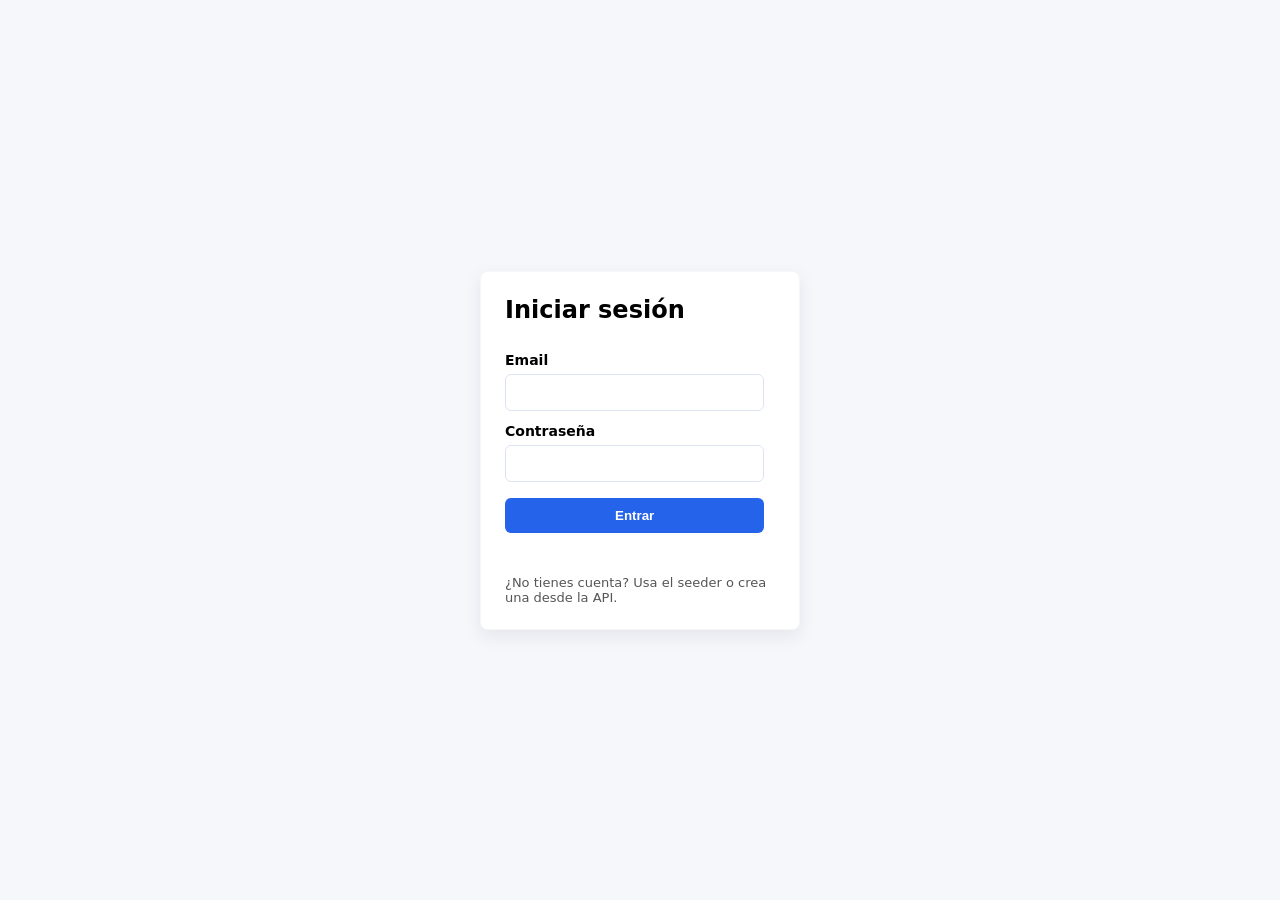
==== frontend/login.html @ e0d5c75e "login" ====
<!doctype html>
<html lang="es">
<head>
  <meta charset="utf-8" />
  <meta name="viewport" content="width=device-width,initial-scale=1" />
  <title>Login</title>
  <link rel="stylesheet" href="./test.css">
  <style>
    /* Small override to center the card if test.css doesn't */
    body { display:flex; align-items:center; justify-content:center; min-height:100vh; background:#f5f7fb; }
    .card { background:white; padding:24px; border-radius:8px; box-shadow:0 6px 18px rgba(20,20,50,0.08); width:320px; }
    label { display:block; margin-top:12px; font-weight:600; font-size:14px }
    input[type="email"], input[type="password"] { width:100%; padding:10px 12px; margin-top:6px; border:1px solid #dce3f0; border-radius:6px; box-sizing:border-box }
    button { margin-top:16px; width:100%; padding:10px; border-radius:6px; border:0; background:#2563eb; color:white; font-weight:700 }
    .message { margin-top:12px; font-size:14px }
    .error { color:#b91c1c }
    .success { color:#065f46 }
  </style>
</head>
<body>
  <main class="card" role="main">
    <h2 style="margin:0 0 8px 0">Iniciar sesión</h2>
    <form id="loginForm" autocomplete="off">
      <label for="email">Email</label>
      <input id="email" name="email" type="email" required />

      <label for="password">Contraseña</label>
      <input id="password" name="password" type="password" required />

      <button type="submit">Entrar</button>
    </form>

    <div id="message" class="message" aria-live="polite"></div>

    <p style="margin-top:14px;font-size:13px;color:#555">¿No tienes cuenta? Usa el seeder o crea una desde la API.</p>
  </main>

  <script src="./login.js"></script>
</body>
</html>
---- frontend/test.css ----
/* ========== RESET + GLOBAL ========== */
* {
    margin: 0;
    padding: 0;
    box-sizing: border-box;
}

body {
    background: linear-gradient(145deg, #eef2f7 0%, #d9e2ec 100%);
    font-family: 'Segoe UI', Roboto, system-ui, sans-serif;
    padding: clamp(0.8rem, 2vw, 2rem);
}

/* ========== 1. GRID principal (layout completo) ========== */
.app-grid {
    display: grid;
    grid-template-rows: auto 1fr auto;
    min-height: 90vh;
    max-width: 1400px;
    margin: 0 auto;
    gap: clamp(1rem, 3vh, 2rem);
}

/* ========== 2. HEADER con FLEX (wrap + space-between) ========== */
.header-flex {
    display: flex;
    flex-wrap: wrap;
    justify-content: space-between;
    align-items: center;
    gap: 1rem;
    background: rgba(255,255,255,0.85);
    backdrop-filter: blur(4px);
    padding: clamp(0.8rem, 2vw, 1.5rem) clamp(1rem, 4vw, 2.5rem);
    border-radius: clamp(1rem, 3vw, 2rem);
    box-shadow: 0 8px 20px rgba(0,0,0,0.05);
    border: 1px solid rgba(255,255,255,0.6);
}

/* Título con clamp() */
.titulo-fluido {
    font-size: clamp(1.4rem, 5vw, 2.2rem);
    font-weight: 700;
    background: linear-gradient(135deg, #1e293b, #2d3e5f);
    background-clip: text;
    -webkit-background-clip: text;
    color: transparent;
    letter-spacing: -0.01em;
}

/* Botón moderno (flex interno) */
.btn-moderno {
    background: #3b82f6;
    border: none;
    color: white;
    font-weight: 600;
    padding: 0.7rem clamp(1rem, 3vw, 1.8rem);
    font-size: clamp(0.85rem, 2.5vw, 1rem);
    border-radius: 3rem;
    cursor: pointer;
    transition: all 0.2s ease;
    display: inline-flex;
    align-items: center;
    gap: 0.5rem;
    box-shadow: 0 2px 6px rgba(0,0,0,0.1);
}

.btn-moderno:hover {
    background: #2563eb;
    transform: scale(1.02);
}

/* ========== 3. TABLA RESPONSIVA (overflow + estilos) ========== */
.tabla-wrapper {
    overflow-x: auto;
    border-radius: clamp(0.8rem, 2vw, 1.5rem);
    background: white;
    box-shadow: 0 12px 30px rgba(0,0,0,0.08);
    margin-bottom: clamp(1.5rem, 5vh, 3rem);
}

table {
    width: 100%;
    border-collapse: separate;
    border-spacing: 0;
    min-width: 480px;
}

/* Celdas con padding fluido (clamp) */
td {
    padding: clamp(0.8rem, 2vw, 1.2rem) clamp(1rem, 3vw, 1.8rem);
    font-size: clamp(0.85rem, 2.5vw, 1rem);
    border-bottom: 1px solid #e2e8f0;
    color: #1e293b;
}

tr:hover {
    background: #f8fafc;
    transition: 0.15s;
}

/* Columna precio con estilo mono */
td:nth-child(2) {
    font-weight: 700;
    font-family: 'SF Mono', monospace;
    color: #0f3b5c;
}

/* Botón dentro de la tabla (el del JS) */
td:last-child button {
    background: #10b981;
    border: none;
    padding: 0.4rem 1.2rem;
    border-radius: 2rem;
    color: white;
    font-weight: 500;
    cursor: pointer;
    font-size: clamp(0.7rem, 2vw, 0.85rem);
    transition: 0.2s;
}

td:last-child button:hover {
    background: #059669;
    transform: scale(1.02);
}

/* ========== 4. auto-fit + minmax() (en las tarjetas) ========== */
.demo-auto-fit {
    margin-top: 1rem;
}

.demo-titulo {
    font-size: clamp(1.2rem, 4vw, 1.6rem);
    margin-bottom: clamp(1rem, 3vw, 1.8rem);
    color: #0f172a;
    font-weight: 600;
    padding-left: 0.2rem;
}

.tarjetas-grid {
    display: grid;
    grid-template-columns: repeat(auto-fit, minmax(220px, 1fr));
    gap: clamp(1rem, 2.5vw, 2rem);
}

/* Cada tarjeta usa flex interno (columna) */
.card {
    background: white;
    padding: clamp(1rem, 3vw, 1.6rem);
    border-radius: clamp(0.8rem, 2vw, 1.5rem);
    display: flex;
    flex-direction: column;
    align-items: flex-start;
    gap: 0.5rem;
    box-shadow: 0 4px 12px rgba(0,0,0,0.05);
    transition: transform 0.2s, box-shadow 0.2s;
    border: 1px solid rgba(0,0,0,0.03);
    font-size: clamp(0.85rem, 2.5vw, 1rem);
}

.card:hover {
    transform: translateY(-4px);
    box-shadow: 0 12px 24px rgba(0,0,0,0.1);
}

.card code {
    background: #eef2ff;
    padding: 0.2rem 0.4rem;
    border-radius: 0.5rem;
    font-size: 0.85em;
}

/* ========== 5. FOOTER con clamp y flex opcional ========== */
.footer-fluido {
    text-align: center;
    padding: clamp(1rem, 3vh, 1.8rem);
    background: rgba(255,255,255,0.7);
    backdrop-filter: blur(4px);
    border-radius: clamp(1rem, 3vw, 2rem);
    font-size: clamp(0.7rem, 2vw, 0.9rem);
    color: #334155;
    margin-top: 1rem;
}

.footer-fluido code {
    background: #e2e8f0;
    padding: 0.2rem 0.5rem;
    border-radius: 0.5rem;
    font-family: monospace;
}
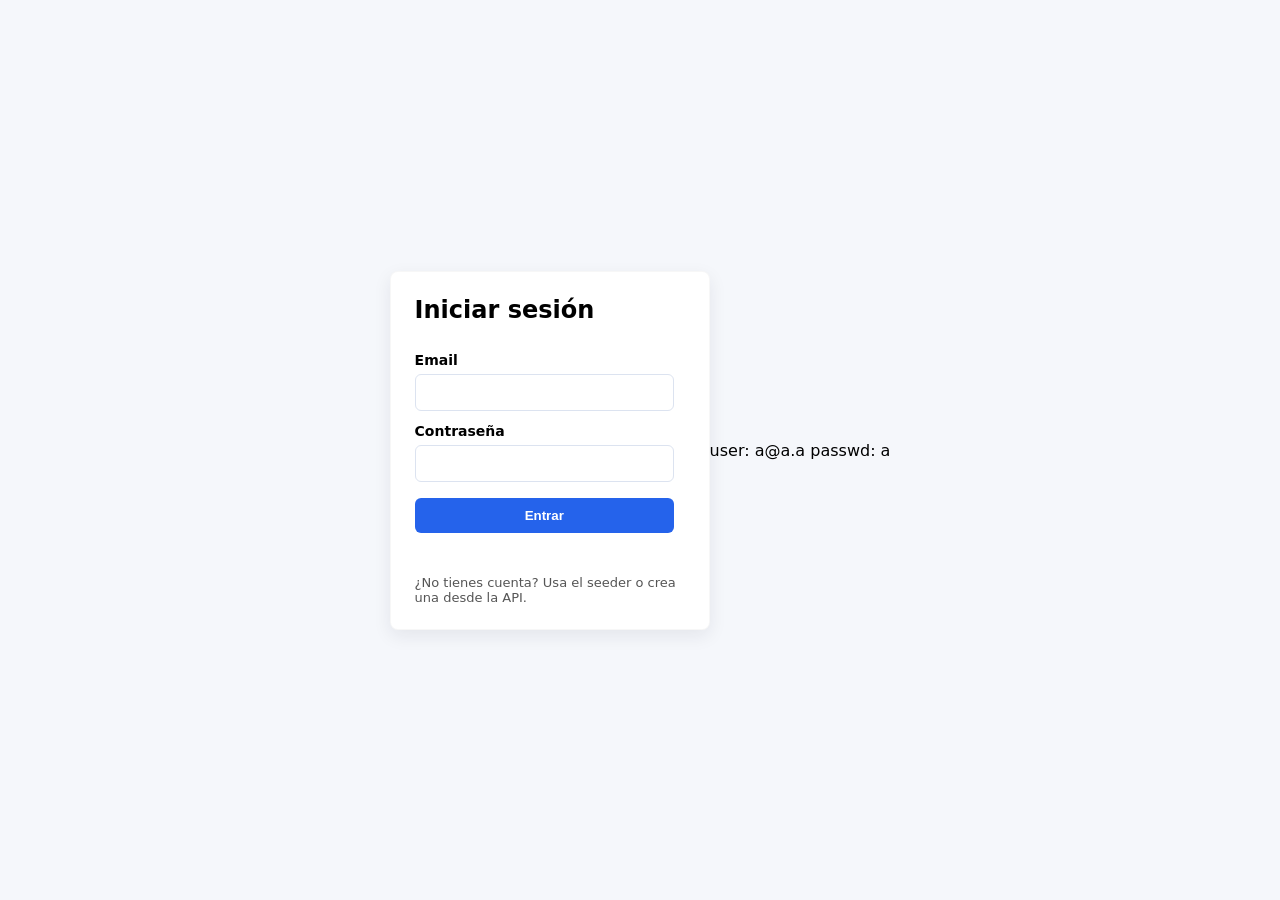
==== commit 803a7f4c: "examen" ====
--- a/frontend/login.html
+++ b/frontend/login.html
@@ -35,6 +35,8 @@
     <p style="margin-top:14px;font-size:13px;color:#555">¿No tienes cuenta? Usa el seeder o crea una desde la API.</p>
   </main>
 
+  <p>user: a@a.a passwd: a</p>
+
   <script src="./login.js"></script>
 </body>
 </html>
